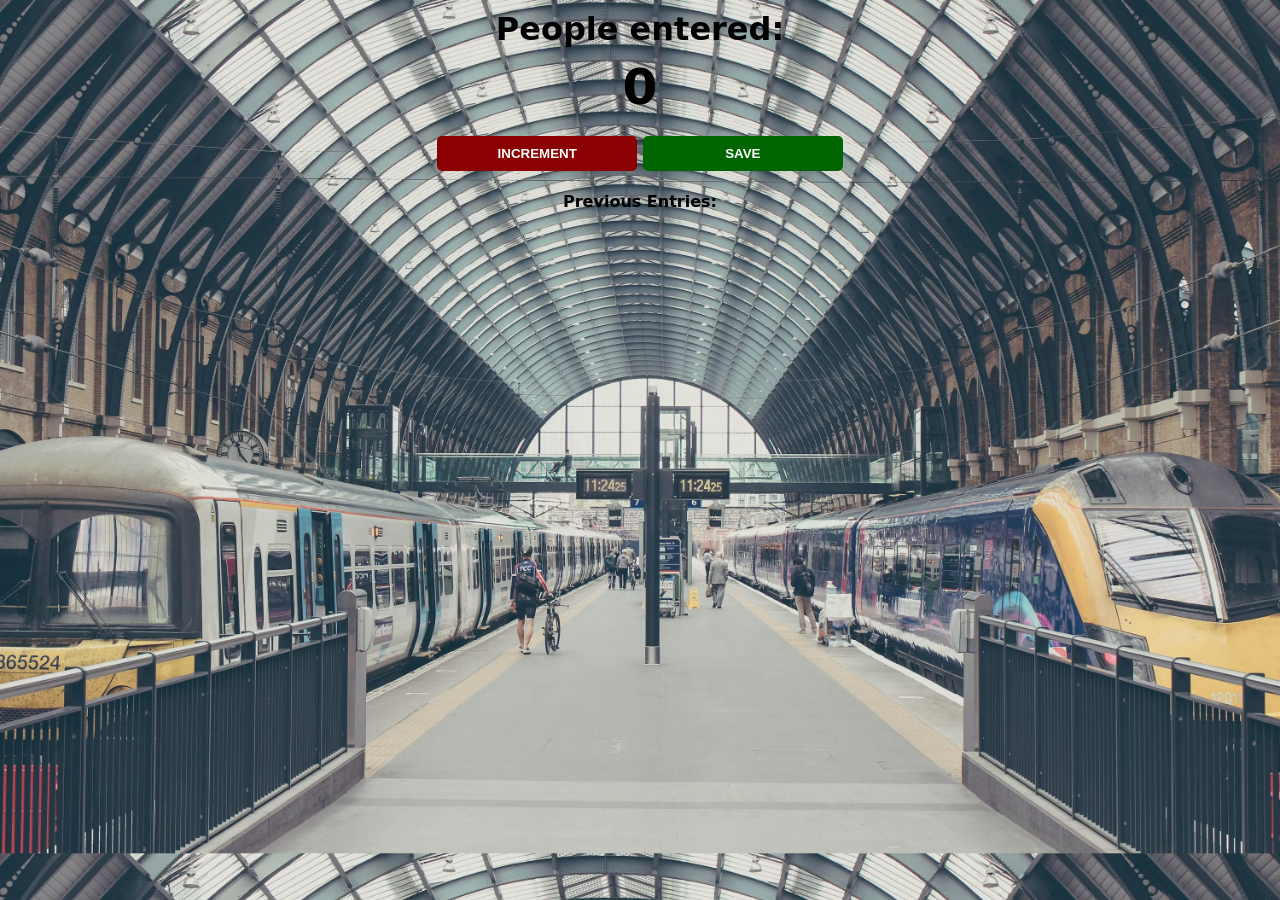
==== passenger-counter/index.html @ 14dbb732 "Add passenger counter project" ====
<!DOCTYPE html>
<html lang="en">
<head>
    <link rel="stylesheet" href="index.css">
    <title>Document</title>
</head>
<body>
    <h1>People entered:</h1>
    <h2 id="count-el">0</h2>
    <button id="increment-btn" onclick="increment()">INCREMENT</button>
    <button id="save-btn" onclick="save()">SAVE</button>
    <p id="save-el">Previous Entries: </p>


    <script src="index.js"></script>
</body>
</html>
---- passenger-counter/index.css ----
body{
    background-image: url("Stations.avif");
    background-size: cover;
    font-family: system-ui, -apple-system, BlinkMacSystemFont, 'Segoe UI', Roboto, Oxygen, Ubuntu, Cantarell, 'Open Sans', 'Helvetica Neue', sans-serif;
    font-weight: bold;
    text-align: center;
}

h1{
    margin-top: 10px;
    margin-bottom: 10px;
}

h2{
    font-size: 50px;
    margin-top: 0;
    margin-bottom: 20px;
}

button{
    border: none;
    padding-top: 10px;
    padding-bottom: 10px;
    color: white;
    font-weight: bold;
    width: 200px;
    margin-bottom: 5px;
    border-radius: 5px;
}

#increment-btn{
    background: darkred;
}

#save-btn{
    background: darkgreen;
}
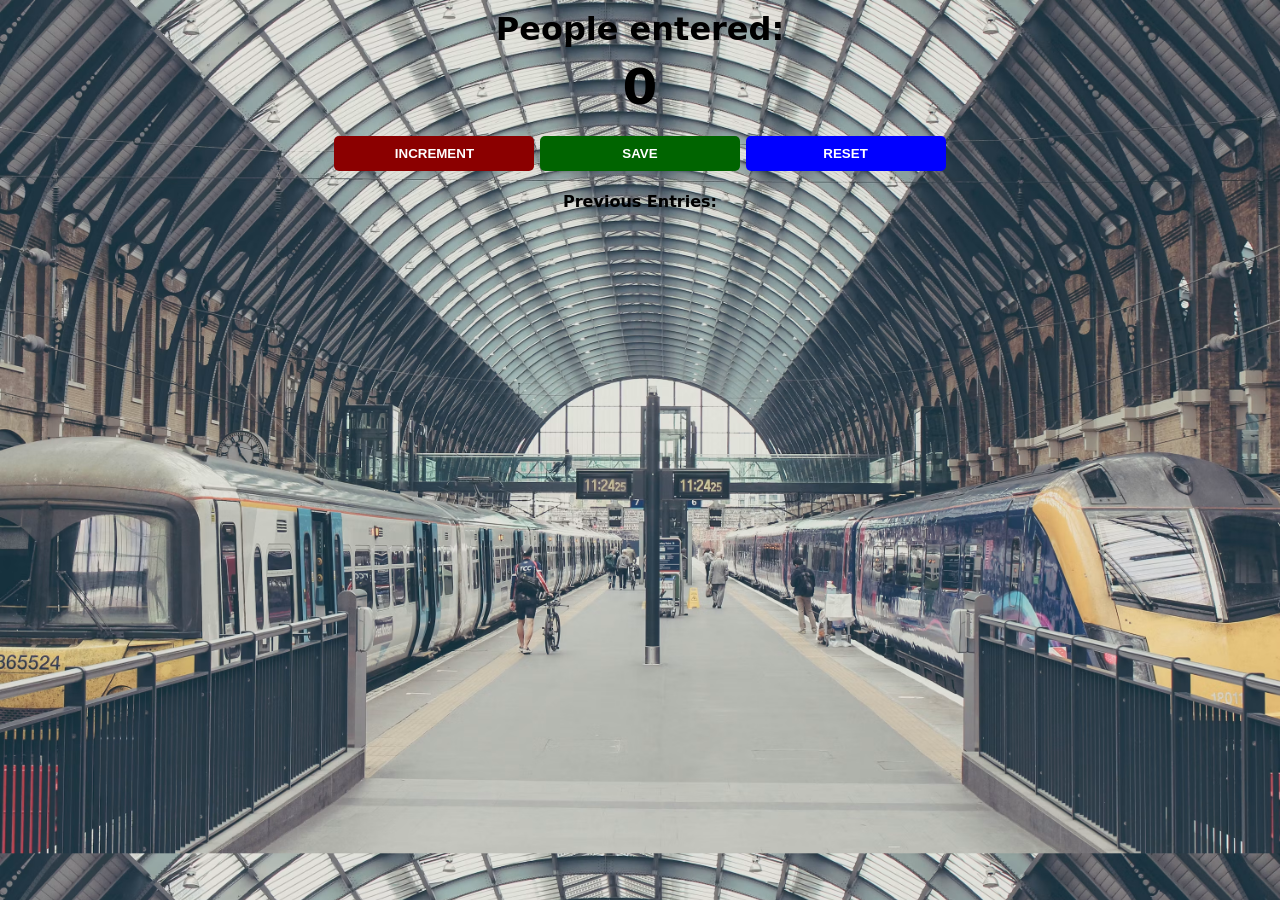
==== commit 392f5edd: "Add reset button" ====
--- a/passenger-counter/index.html
+++ b/passenger-counter/index.html
@@ -9,6 +9,7 @@
     <h2 id="count-el">0</h2>
     <button id="increment-btn" onclick="increment()">INCREMENT</button>
     <button id="save-btn" onclick="save()">SAVE</button>
+    <button id="reset-btn" onclick="reset()">RESET</button>
     <p id="save-el">Previous Entries: </p>
 
 
--- a/passenger-counter/index.css
+++ b/passenger-counter/index.css
@@ -34,4 +34,8 @@
 
 #save-btn{
     background: darkgreen;
+}
+
+#reset-btn{
+    background: blue;
 }
